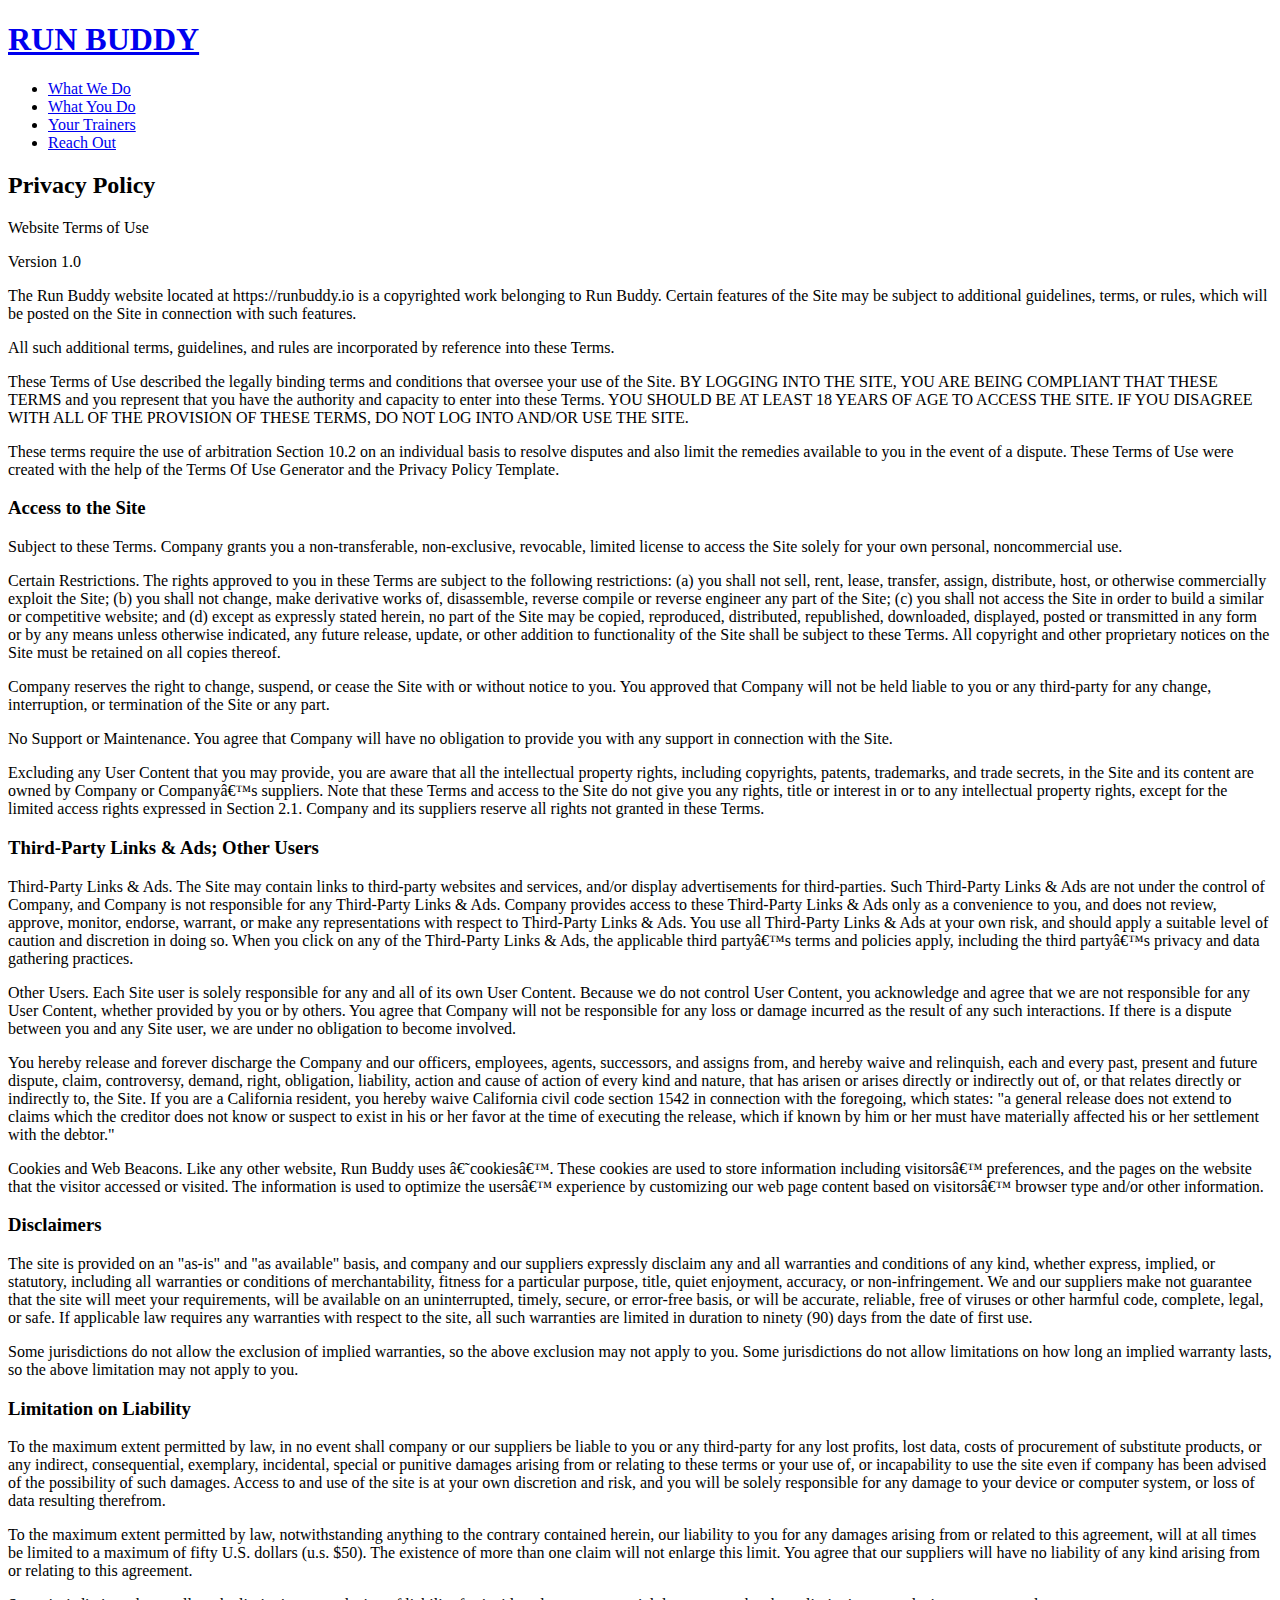
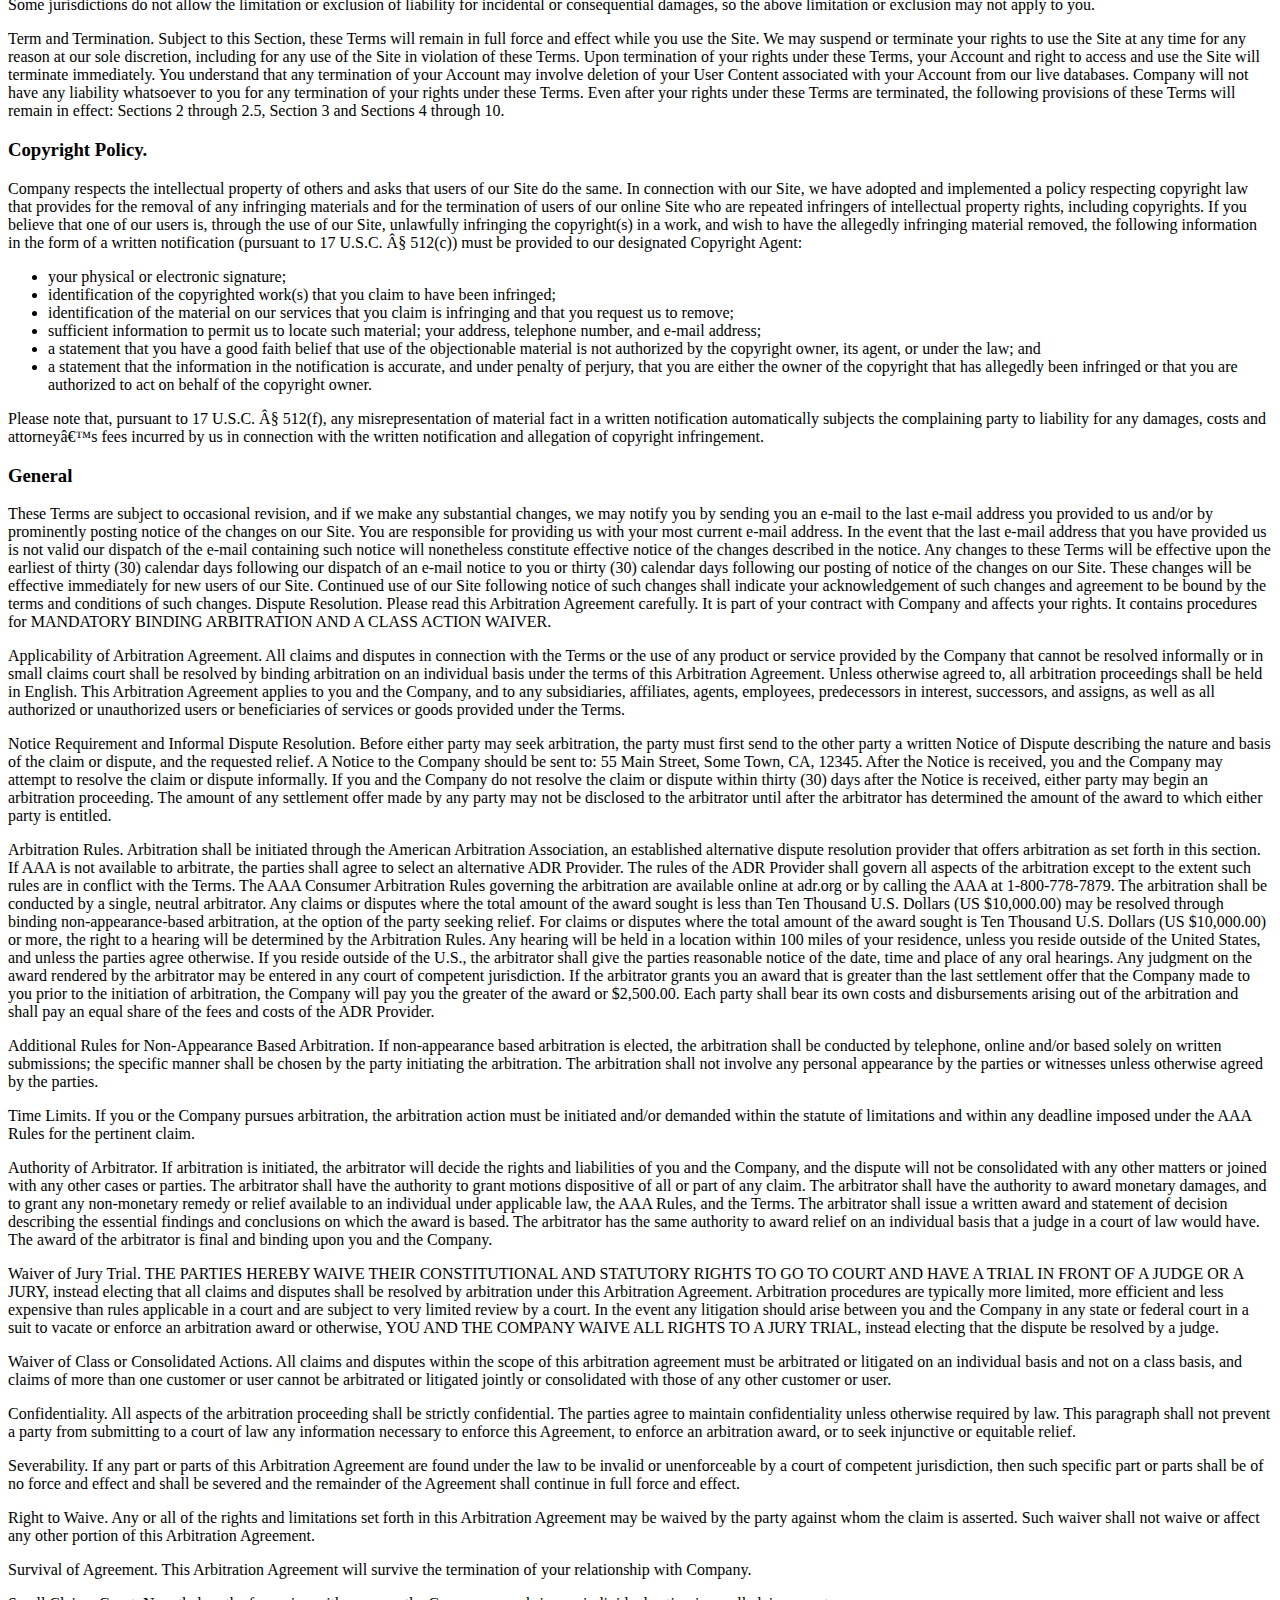
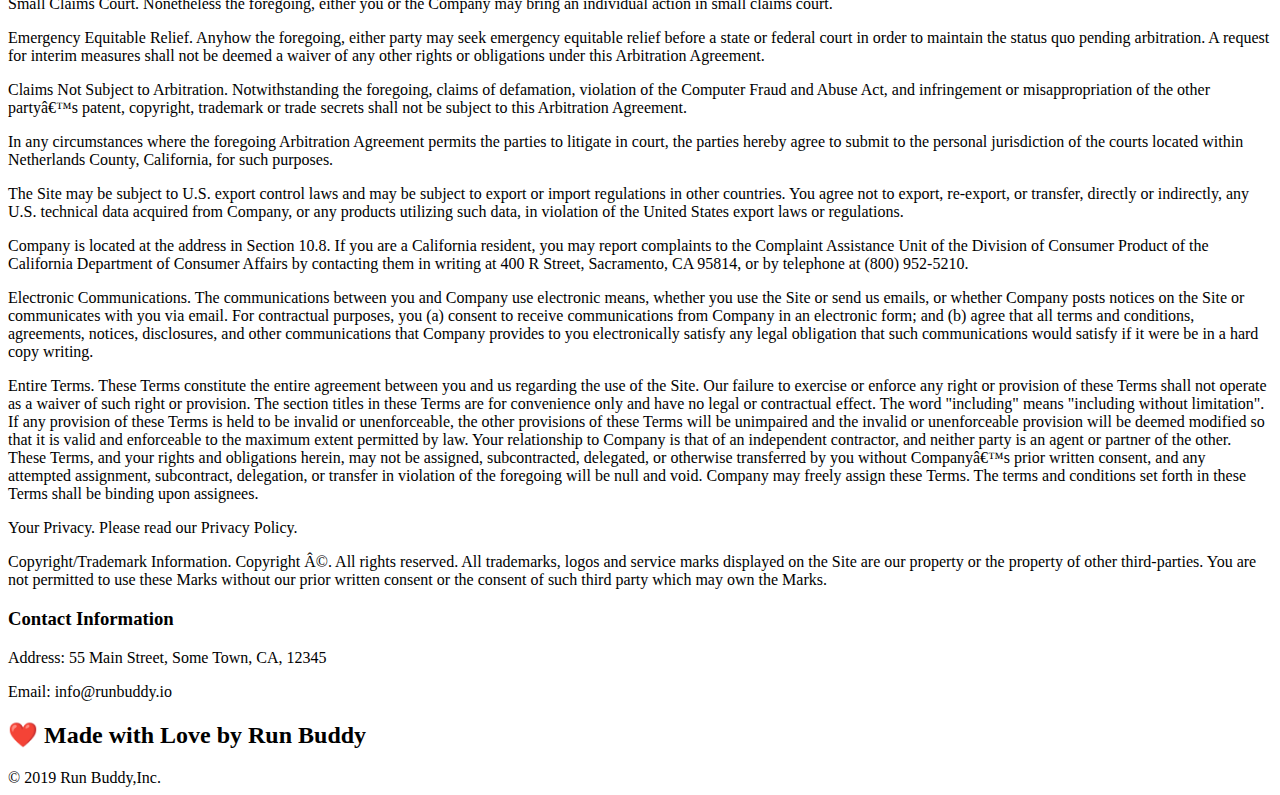
==== privacy-policy.html @ 1233b988 "updated privacy policy" ====
<!DOCTYPE html>
<html lang="en">
    <head>
        <meta charset="UTF-8" />
        <title>Privacy Policy - Run Buddy</title>
    </head>
    <body>
        <header>
            <h1>
                <a href="/">RUN BUDDY</a>
            </h1>
            <nav>
                <!--Unordered list element-->
                <ul>
                    <!--List item element-->
                    <li>
                        <!--Anchor element-->
                        <a href="./index.html#what-we-do">What We Do</a>
                    </li>
                    <li>
                        <a href="./index.html#what-you-do">What You Do</a>
                    </li>
                    <li>
                        <a href="./index.html#your-trainers">Your Trainers</a>
                    </li>
                    <li>
                        <a href="./index.html#reach-out">Reach Out</a>
                    </li>
                </ul>
            </nav>
        </header>
        <section class="hero">
            <h2 class="page-title">
                Privacy Policy
            </h2>
        </section>

        <article class="secondary-content">

            <p>
                Website Terms of Use
              </p>
        
              <p>
                Version 1.0
              </p>
        
              <p>
                The Run Buddy website located at https://runbuddy.io is a copyrighted work belonging to Run Buddy. Certain
                features of the Site may be subject to additional guidelines, terms, or rules, which will be posted on the Site
                in connection with such features.
              </p>
        
              <p>
                All such additional terms, guidelines, and rules are incorporated by reference into these Terms.
              </p>
        
              <p>
                These Terms of Use described the legally binding terms and conditions that oversee your use of the Site. BY
                LOGGING INTO THE SITE, YOU ARE BEING COMPLIANT THAT THESE TERMS and you represent that you have the authority
                and capacity to enter into these Terms. YOU SHOULD BE AT LEAST 18 YEARS OF AGE TO ACCESS THE SITE. IF YOU
                DISAGREE WITH ALL OF THE PROVISION OF THESE TERMS, DO NOT LOG INTO AND/OR USE THE SITE.
              </p>
        
              <p>
                These terms require the use of arbitration Section 10.2 on an individual basis to resolve disputes and also
                limit the remedies available to you in the event of a dispute. These Terms of Use were created with the help of
                the Terms Of Use Generator and the Privacy Policy Template.
              </p>
        
              <h3>
                Access to the Site
              </h3>
        
              <p>
                Subject to these Terms. Company grants you a non-transferable, non-exclusive, revocable, limited license to
                access the Site solely for your own personal, noncommercial use.
              </p>
        
              <p>
                Certain Restrictions. The rights approved to you in these Terms are subject to the following restrictions: (a)
                you shall not sell, rent, lease, transfer, assign, distribute, host, or otherwise commercially exploit the Site;
                (b) you shall not change, make derivative works of, disassemble, reverse compile or reverse engineer any part of
                the Site; (c) you shall not access the Site in order to build a similar or competitive website; and (d) except
                as expressly stated herein, no part of the Site may be copied, reproduced, distributed, republished, downloaded,
                displayed, posted or transmitted in any form or by any means unless otherwise indicated, any future release,
                update, or other addition to functionality of the Site shall be subject to these Terms. All copyright and other
                proprietary notices on the Site must be retained on all copies thereof.
              </p>
        
              <p>
                Company reserves the right to change, suspend, or cease the Site with or without notice to you. You approved
                that Company will not be held liable to you or any third-party for any change, interruption, or termination of
                the Site or any part.
              </p>
        
              <p>
                No Support or Maintenance. You agree that Company will have no obligation to provide you with any support in
                connection with the Site.
              </p>
        
              <p>
                Excluding any User Content that you may provide, you are aware that all the intellectual property rights,
                including copyrights, patents, trademarks, and trade secrets, in the Site and its content are owned by Company
                or Companyâ€™s suppliers. Note that these Terms and access to the Site do not give you any rights, title or
                interest in or to any intellectual property rights, except for the limited access rights expressed in Section
                2.1. Company and its suppliers reserve all rights not granted in these Terms.
              </p>
        
              <h3>
                Third-Party Links & Ads; Other Users
              </h3>
        
              <p>
                Third-Party Links & Ads. The Site may contain links to third-party websites and services, and/or display
                advertisements for third-parties. Such Third-Party Links & Ads are not under the control of Company, and Company
                is not responsible for any Third-Party Links & Ads. Company provides access to these Third-Party Links & Ads
                only as a convenience to you, and does not review, approve, monitor, endorse, warrant, or make any
                representations with respect to Third-Party Links & Ads. You use all Third-Party Links & Ads at your own risk,
                and should apply a suitable level of caution and discretion in doing so. When you click on any of the
                Third-Party Links & Ads, the applicable third partyâ€™s terms and policies apply, including the third partyâ€™s
                privacy and data gathering practices.
              </p>
        
              <p>
                Other Users. Each Site user is solely responsible for any and all of its own User Content. Because we do not
                control User Content, you acknowledge and agree that we are not responsible for any User Content, whether
                provided by you or by others. You agree that Company will not be responsible for any loss or damage incurred as
                the result of any such interactions. If there is a dispute between you and any Site user, we are under no
                obligation to become involved.
              </p>
        
              <p>
                You hereby release and forever discharge the Company and our officers, employees, agents, successors, and
                assigns from, and hereby waive and relinquish, each and every past, present and future dispute, claim,
                controversy, demand, right, obligation, liability, action and cause of action of every kind and nature, that has
                arisen or arises directly or indirectly out of, or that relates directly or indirectly to, the Site. If you are
                a California resident, you hereby waive California civil code section 1542 in connection with the foregoing,
                which states: "a general release does not extend to claims which the creditor does not know or suspect to exist
                in his or her favor at the time of executing the release, which if known by him or her must have materially
                affected his or her settlement with the debtor."
              </p>
        
              <p>
                Cookies and Web Beacons. Like any other website, Run Buddy uses â€˜cookiesâ€™. These cookies are used to store
                information including visitorsâ€™ preferences, and the pages on the website that the visitor accessed or visited.
                The information is used to optimize the usersâ€™ experience by customizing our web page content based on visitorsâ€™
                browser type and/or other information.
              </p>
        
              <h3>
                Disclaimers
              </h3>
        
              <p>
                The site is provided on an "as-is" and "as available" basis, and company and our suppliers expressly disclaim
                any and all warranties and conditions of any kind, whether express, implied, or statutory, including all
                warranties or conditions of merchantability, fitness for a particular purpose, title, quiet enjoyment, accuracy,
                or non-infringement. We and our suppliers make not guarantee that the site will meet your requirements, will be
                available on an uninterrupted, timely, secure, or error-free basis, or will be accurate, reliable, free of
                viruses or other harmful code, complete, legal, or safe. If applicable law requires any warranties with respect
                to the site, all such warranties are limited in duration to ninety (90) days from the date of first use.
              </p>
        
              <p>
                Some jurisdictions do not allow the exclusion of implied warranties, so the above exclusion may not apply to
                you. Some jurisdictions do not allow limitations on how long an implied warranty lasts, so the above limitation
                may not apply to you.
              </p>
        
              <h3>
                Limitation on Liability
              </h3>
        
              <p>
                To the maximum extent permitted by law, in no event shall company or our suppliers be liable to you or any
                third-party for any lost profits, lost data, costs of procurement of substitute products, or any indirect,
                consequential, exemplary, incidental, special or punitive damages arising from or relating to these terms or
                your use of, or incapability to use the site even if company has been advised of the possibility of such
                damages. Access to and use of the site is at your own discretion and risk, and you will be solely responsible
                for any damage to your device or computer system, or loss of data resulting therefrom.
              </p>
        
              <p>
                To the maximum extent permitted by law, notwithstanding anything to the contrary contained herein, our liability
                to you for any damages arising from or related to this agreement, will at all times be limited to a maximum of
                fifty U.S. dollars (u.s. $50). The existence of more than one claim will not enlarge this limit. You agree that
                our suppliers will have no liability of any kind arising from or relating to this agreement.
              </p>
        
              <p>
                Some jurisdictions do not allow the limitation or exclusion of liability for incidental or consequential
                damages, so the above limitation or exclusion may not apply to you.
              </p>
        
              <p>
                Term and Termination. Subject to this Section, these Terms will remain in full force and effect while you use
                the Site. We may suspend or terminate your rights to use the Site at any time for any reason at our sole
                discretion, including for any use of the Site in violation of these Terms. Upon termination of your rights under
                these Terms, your Account and right to access and use the Site will terminate immediately. You understand that
                any termination of your Account may involve deletion of your User Content associated with your Account from our
                live databases. Company will not have any liability whatsoever to you for any termination of your rights under
                these Terms. Even after your rights under these Terms are terminated, the following provisions of these Terms
                will remain in effect: Sections 2 through 2.5, Section 3 and Sections 4 through 10.
              </p>
        
              <h3>
                Copyright Policy.
              </h3>
        
              <p>
                Company respects the intellectual property of others and asks that users of our Site do the same. In connection
                with our Site, we have adopted and implemented a policy respecting copyright law that provides for the removal
                of any infringing materials and for the termination of users of our online Site who are repeated infringers of
                intellectual property rights, including copyrights. If you believe that one of our users is, through the use of
                our Site, unlawfully infringing the copyright(s) in a work, and wish to have the allegedly infringing material
                removed, the following information in the form of a written notification (pursuant to 17 U.S.C. Â§ 512(c)) must
                be provided to our designated Copyright Agent:
              </p>
        
              <ul>
                <li>
                  your physical or electronic signature;
                </li>
                <li>
                  identification of the copyrighted work(s) that you claim to have been infringed;
                </li>
                <li>
                  identification of the material on our services that you claim is infringing and that you request us to remove;
                </li>
                <li>
                  sufficient information to permit us to locate such material; your address, telephone number, and e-mail
                  address;
                </li>
                <li>
                  a statement that you have a good faith belief that use of the objectionable material is not authorized by the
                  copyright owner, its agent, or under the law; and
                </li>
                <li>
                  a statement that the information in the notification is accurate, and under penalty of perjury, that you are
                  either the owner of the copyright that has allegedly been infringed or that you are authorized to act on
                  behalf of the copyright owner.
                </li>
              </ul>
        
              <p>
                Please note that, pursuant to 17 U.S.C. Â§ 512(f), any misrepresentation of material fact in a written
                notification automatically subjects the complaining party to liability for any damages, costs and attorneyâ€™s
                fees incurred by us in connection with the written notification and allegation of copyright infringement.
              </p>
        
              <h3>
                General
              </h3>
        
              <p>
                These Terms are subject to occasional revision, and if we make any substantial changes, we may notify you by
                sending you an e-mail to the last e-mail address you provided to us and/or by prominently posting notice of the
                changes on our Site. You are responsible for providing us with your most current e-mail address. In the event
                that the last e-mail address that you have provided us is not valid our dispatch of the e-mail containing such
                notice will nonetheless constitute effective notice of the changes described in the notice. Any changes to these
                Terms will be effective upon the earliest of thirty (30) calendar days following our dispatch of an e-mail
                notice to you or thirty (30) calendar days following our posting of notice of the changes on our Site. These
                changes will be effective immediately for new users of our Site. Continued use of our Site following notice of
                such changes shall indicate your acknowledgement of such changes and agreement to be bound by the terms and
                conditions of such changes. Dispute Resolution. Please read this Arbitration Agreement carefully. It is part of
                your contract with Company and affects your rights. It contains procedures for MANDATORY BINDING ARBITRATION AND
                A CLASS ACTION WAIVER.
              </p>
        
              <p>
                Applicability of Arbitration Agreement. All claims and disputes in connection with the Terms or the use of any
                product or service provided by the Company that cannot be resolved informally or in small claims court shall be
                resolved by binding arbitration on an individual basis under the terms of this Arbitration Agreement. Unless
                otherwise agreed to, all arbitration proceedings shall be held in English. This Arbitration Agreement applies to
                you and the Company, and to any subsidiaries, affiliates, agents, employees, predecessors in interest,
                successors, and assigns, as well as all authorized or unauthorized users or beneficiaries of services or goods
                provided under the Terms.
              </p>
        
              <p>
                Notice Requirement and Informal Dispute Resolution. Before either party may seek arbitration, the party must
                first send to the other party a written Notice of Dispute describing the nature and basis of the claim or
                dispute, and the requested relief. A Notice to the Company should be sent to: 55 Main Street, Some Town, CA,
                12345. After the Notice is received, you and the Company may attempt to resolve the claim or dispute informally.
                If you and the Company do not resolve the claim or dispute within thirty (30) days after the Notice is received,
                either party may begin an arbitration proceeding. The amount of any settlement offer made by any party may not
                be disclosed to the arbitrator until after the arbitrator has determined the amount of the award to which either
                party is entitled.
              </p>
        
              <p>
                Arbitration Rules. Arbitration shall be initiated through the American Arbitration Association, an established
                alternative dispute resolution provider that offers arbitration as set forth in this section. If AAA is not
                available to arbitrate, the parties shall agree to select an alternative ADR Provider. The rules of the ADR
                Provider shall govern all aspects of the arbitration except to the extent such rules are in conflict with the
                Terms. The AAA Consumer Arbitration Rules governing the arbitration are available online at adr.org or by
                calling the AAA at 1-800-778-7879. The arbitration shall be conducted by a single, neutral arbitrator. Any
                claims or disputes where the total amount of the award sought is less than Ten Thousand U.S. Dollars (US
                $10,000.00) may be resolved through binding non-appearance-based arbitration, at the option of the party seeking
                relief. For claims or disputes where the total amount of the award sought is Ten Thousand U.S. Dollars (US
                $10,000.00) or more, the right to a hearing will be determined by the Arbitration Rules. Any hearing will be
                held in a location within 100 miles of your residence, unless you reside outside of the United States, and
                unless the parties agree otherwise. If you reside outside of the U.S., the arbitrator shall give the parties
                reasonable notice of the date, time and place of any oral hearings. Any judgment on the award rendered by the
                arbitrator may be entered in any court of competent jurisdiction. If the arbitrator grants you an award that is
                greater than the last settlement offer that the Company made to you prior to the initiation of arbitration, the
                Company will pay you the greater of the award or $2,500.00. Each party shall bear its own costs and
                disbursements arising out of the arbitration and shall pay an equal share of the fees and costs of the ADR
                Provider.
              </p>
        
              <p>
                Additional Rules for Non-Appearance Based Arbitration. If non-appearance based arbitration is elected, the
                arbitration shall be conducted by telephone, online and/or based solely on written submissions; the specific
                manner shall be chosen by the party initiating the arbitration. The arbitration shall not involve any personal
                appearance by the parties or witnesses unless otherwise agreed by the parties.
              </p>
        
              <p>
                Time Limits. If you or the Company pursues arbitration, the arbitration action must be initiated and/or demanded
                within the statute of limitations and within any deadline imposed under the AAA Rules for the pertinent claim.
              </p>
        
              <p>
                Authority of Arbitrator. If arbitration is initiated, the arbitrator will decide the rights and liabilities of
                you and the Company, and the dispute will not be consolidated with any other matters or joined with any other
                cases or parties. The arbitrator shall have the authority to grant motions dispositive of all or part of any
                claim. The arbitrator shall have the authority to award monetary damages, and to grant any non-monetary remedy
                or relief available to an individual under applicable law, the AAA Rules, and the Terms. The arbitrator shall
                issue a written award and statement of decision describing the essential findings and conclusions on which the
                award is based. The arbitrator has the same authority to award relief on an individual basis that a judge in a
                court of law would have. The award of the arbitrator is final and binding upon you and the Company.
              </p>
        
              <p>
                Waiver of Jury Trial. THE PARTIES HEREBY WAIVE THEIR CONSTITUTIONAL AND STATUTORY RIGHTS TO GO TO COURT AND HAVE
                A TRIAL IN FRONT OF A JUDGE OR A JURY, instead electing that all claims and disputes shall be resolved by
                arbitration under this Arbitration Agreement. Arbitration procedures are typically more limited, more efficient
                and less expensive than rules applicable in a court and are subject to very limited review by a court. In the
                event any litigation should arise between you and the Company in any state or federal court in a suit to vacate
                or enforce an arbitration award or otherwise, YOU AND THE COMPANY WAIVE ALL RIGHTS TO A JURY TRIAL, instead
                electing that the dispute be resolved by a judge.
              </p>
        
              <p>
                Waiver of Class or Consolidated Actions. All claims and disputes within the scope of this arbitration agreement
                must be arbitrated or litigated on an individual basis and not on a class basis, and claims of more than one
                customer or user cannot be arbitrated or litigated jointly or consolidated with those of any other customer or
                user.
              </p>
        
              <p>
                Confidentiality. All aspects of the arbitration proceeding shall be strictly confidential. The parties agree to
                maintain confidentiality unless otherwise required by law. This paragraph shall not prevent a party from
                submitting to a court of law any information necessary to enforce this Agreement, to enforce an arbitration
                award, or to seek injunctive or equitable relief.
              </p>
        
              <p>
                Severability. If any part or parts of this Arbitration Agreement are found under the law to be invalid or
                unenforceable by a court of competent jurisdiction, then such specific part or parts shall be of no force and
                effect and shall be severed and the remainder of the Agreement shall continue in full force and effect.
              </p>
        
              <p>
                Right to Waive. Any or all of the rights and limitations set forth in this Arbitration Agreement may be waived
                by the party against whom the claim is asserted. Such waiver shall not waive or affect any other portion of this
                Arbitration Agreement.
              </p>
        
              <p>
                Survival of Agreement. This Arbitration Agreement will survive the termination of your relationship with
                Company.
              </p>
        
              <p>
                Small Claims Court. Nonetheless the foregoing, either you or the Company may bring an individual action in small
                claims court.
              </p>
        
              <p>
                Emergency Equitable Relief. Anyhow the foregoing, either party may seek emergency equitable relief before a
                state or federal court in order to maintain the status quo pending arbitration. A request for interim measures
                shall not be deemed a waiver of any other rights or obligations under this Arbitration Agreement.
              </p>
        
              <p>
                Claims Not Subject to Arbitration. Notwithstanding the foregoing, claims of defamation, violation of the
                Computer Fraud and Abuse Act, and infringement or misappropriation of the other partyâ€™s patent, copyright,
                trademark or trade secrets shall not be subject to this Arbitration Agreement.
              </p>
        
              <p>
                In any circumstances where the foregoing Arbitration Agreement permits the parties to litigate in court, the
                parties hereby agree to submit to the personal jurisdiction of the courts located within Netherlands County,
                California, for such purposes.
              </p>
        
              <p>
                The Site may be subject to U.S. export control laws and may be subject to export or import regulations in other
                countries. You agree not to export, re-export, or transfer, directly or indirectly, any U.S. technical data
                acquired from Company, or any products utilizing such data, in violation of the United States export laws or
                regulations.
              </p>
        
              <p>
                Company is located at the address in Section 10.8. If you are a California resident, you may report complaints
                to the Complaint Assistance Unit of the Division of Consumer Product of the California Department of Consumer
                Affairs by contacting them in writing at 400 R Street, Sacramento, CA 95814, or by telephone at (800) 952-5210.
              </p>
        
              <p>
                Electronic Communications. The communications between you and Company use electronic means, whether you use the
                Site or send us emails, or whether Company posts notices on the Site or communicates with you via email. For
                contractual purposes, you (a) consent to receive communications from Company in an electronic form; and (b)
                agree that all terms and conditions, agreements, notices, disclosures, and other communications that Company
                provides to you electronically satisfy any legal obligation that such communications would satisfy if it were be
                in a hard copy writing.
              </p>
        
              <p>
                Entire Terms. These Terms constitute the entire agreement between you and us regarding the use of the Site. Our
                failure to exercise or enforce any right or provision of these Terms shall not operate as a waiver of such right
                or provision. The section titles in these Terms are for convenience only and have no legal or contractual
                effect. The word "including" means "including without limitation". If any provision of these Terms is held to be
                invalid or unenforceable, the other provisions of these Terms will be unimpaired and the invalid or
                unenforceable provision will be deemed modified so that it is valid and enforceable to the maximum extent
                permitted by law. Your relationship to Company is that of an independent contractor, and neither party is an
                agent or partner of the other. These Terms, and your rights and obligations herein, may not be assigned,
                subcontracted, delegated, or otherwise transferred by you without Companyâ€™s prior written consent, and any
                attempted assignment, subcontract, delegation, or transfer in violation of the foregoing will be null and void.
                Company may freely assign these Terms. The terms and conditions set forth in these Terms shall be binding upon
                assignees.
              </p>
        
              <p>
                Your Privacy. Please read our Privacy Policy.
              </p>
        
              <p>
                Copyright/Trademark Information. Copyright Â©. All rights reserved. All trademarks, logos and service marks
                displayed on the Site are our property or the property of other third-parties. You are not permitted to use
                these Marks without our prior written consent or the consent of such third party which may own the Marks.
              </p>
        
              <h3>
                Contact Information
              </h3>
        
              <p>
                Address: 55 Main Street, Some Town, CA, 12345
              </p>
        
              <p>
                Email: info@runbuddy.io
              </p>
        
        </article>
        
    </body>

       <!--footer-->
       <footer>
        <h2>❤️ Made with Love by Run Buddy</h2>
        <div> 
            &copy; 2019 Run Buddy,Inc.
        </div>
    </footer>
</body>
</html>
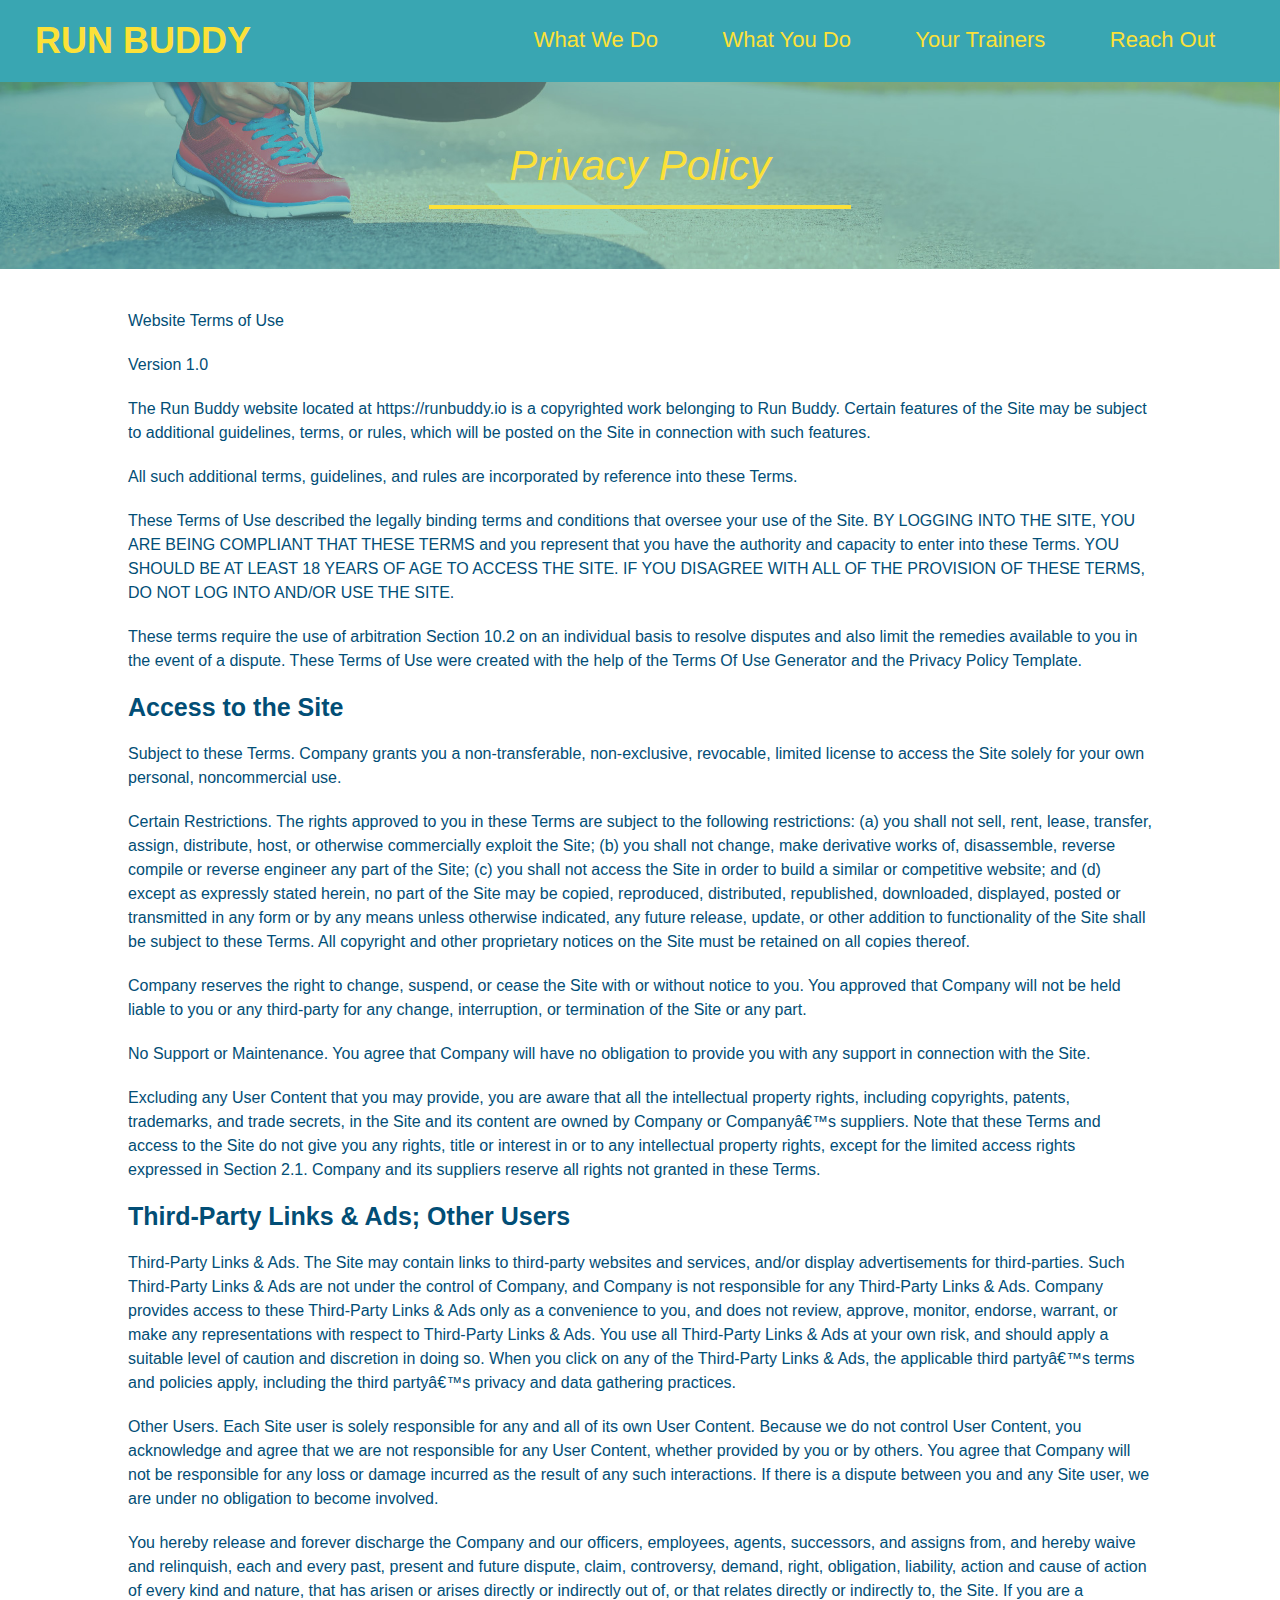
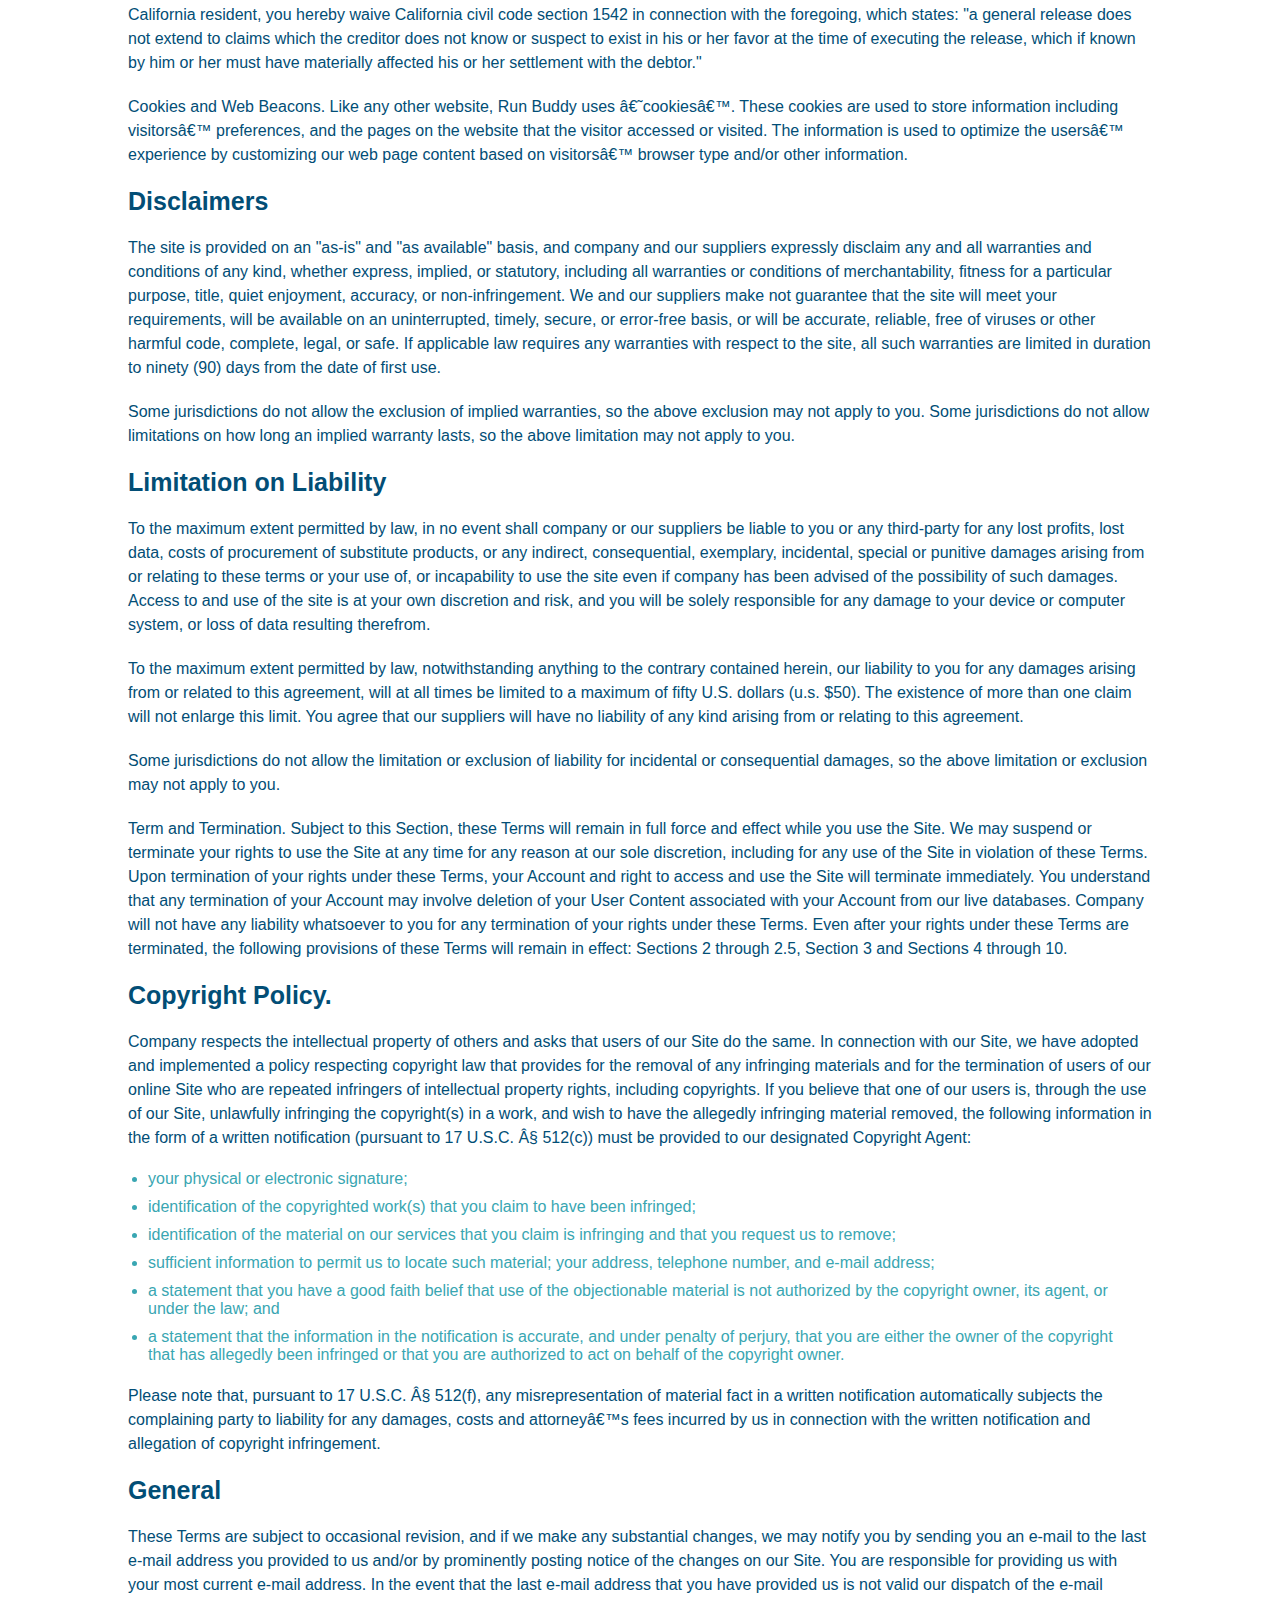
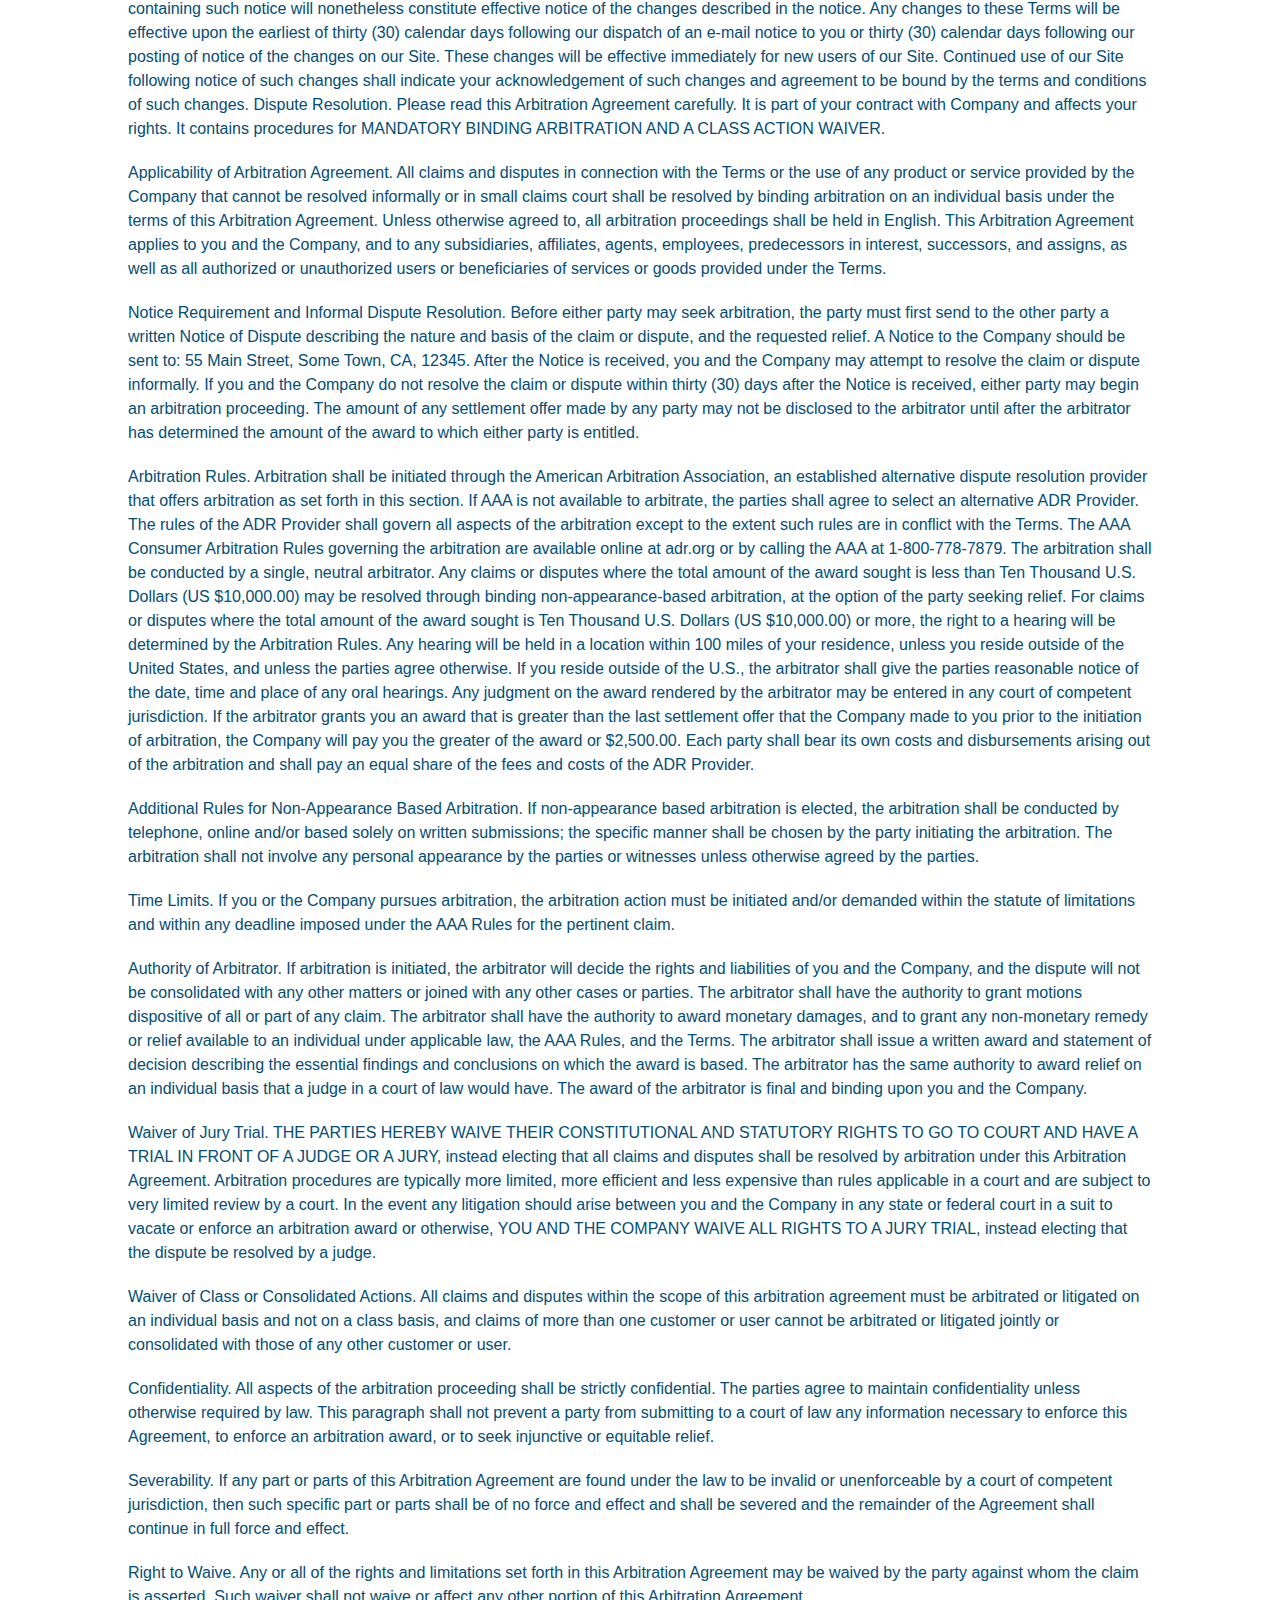
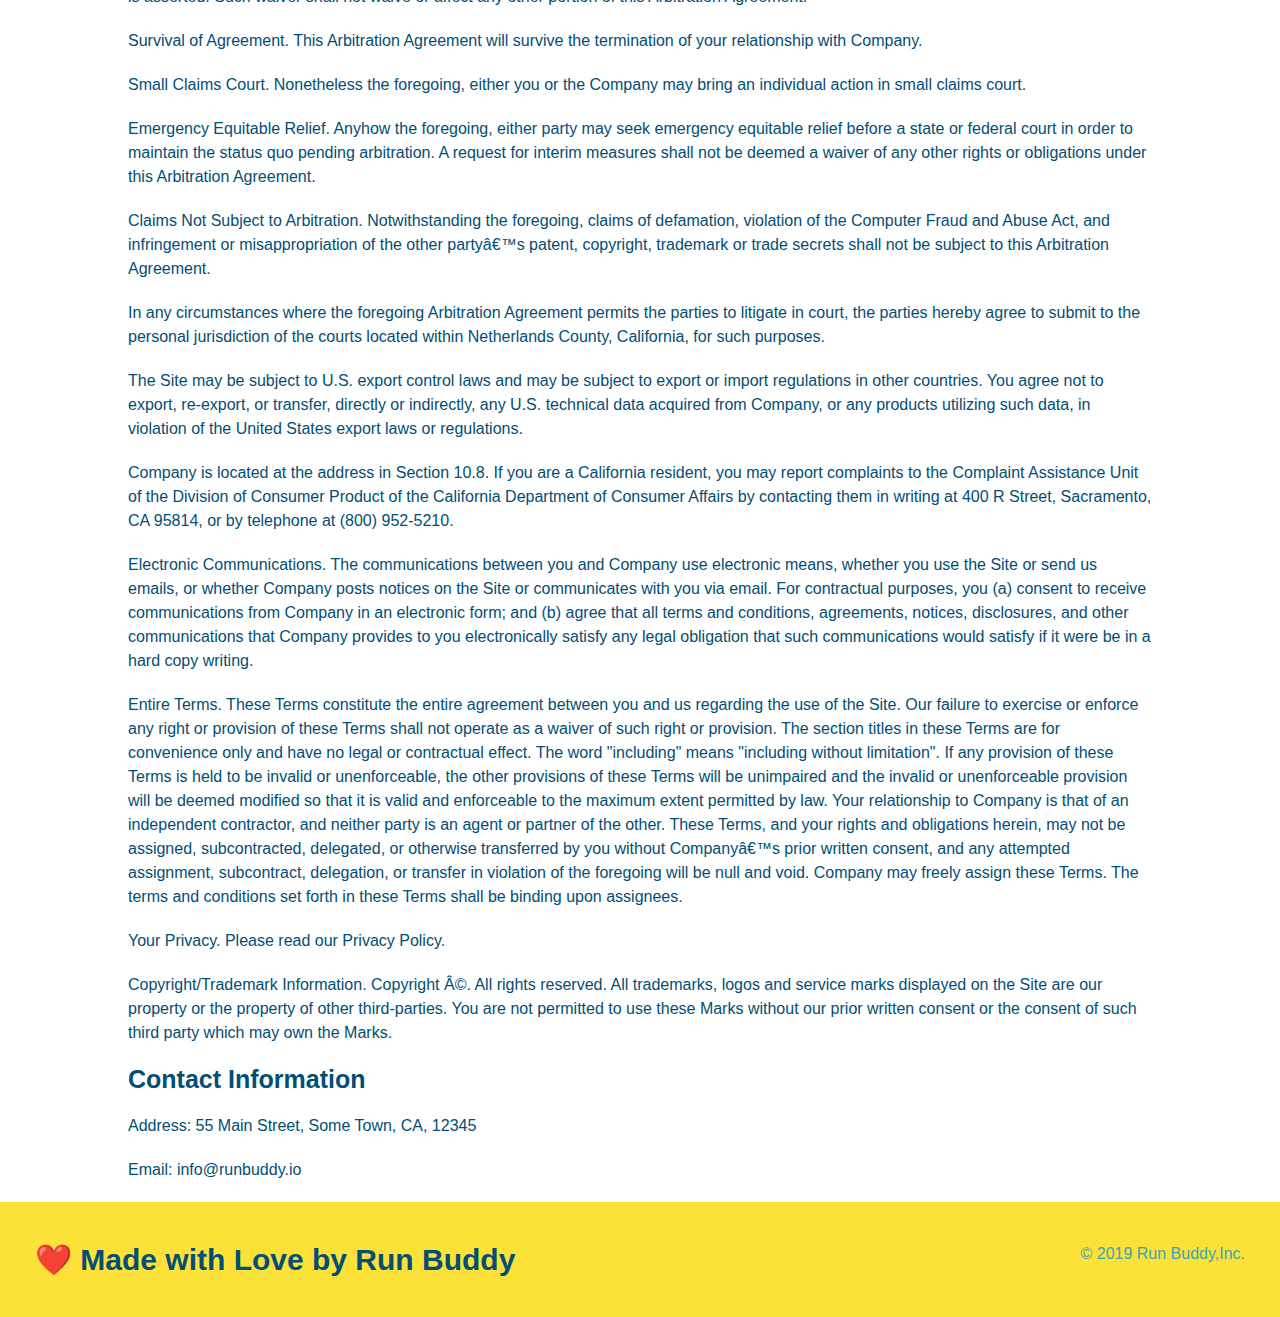
==== commit bd1ca9dd: "completed privacy policy style" ====
--- a/privacy-policy.html
+++ b/privacy-policy.html
@@ -3,6 +3,10 @@
     <head>
         <meta charset="UTF-8" />
         <title>Privacy Policy - Run Buddy</title>
+
+        <link rel="stylesheet" href="./assets/css/style.css" />
+
+        <link rel="stylesheet" href="./assets/css/secondary-style.css" />
     </head>
     <body>
         <header>
--- a/assets/css/style.css
+++ b/assets/css/style.css
@@ -0,0 +1,276 @@
+* {
+    margin: 0;
+    padding: 0;
+    box-sizing: border-box;
+}
+
+body {
+   /*more on this crazy alphanumerical value in a minute! */
+   color: #39a6b2;
+   font-family: helvetica, Arial, sans-serif;
+}
+
+/* apply styles to <header> */
+header { 
+    padding: 20px 35px;
+    background-color: #39a6b2
+}
+
+header h1 {
+    font-weight: bold;
+    font-size: 36px;
+    color: #fce138;
+    margin: 0;
+    display: inline;
+}
+
+header a {
+    text-decoration: none;
+    color: #fce138;    
+}
+
+header nav {
+    float: right;
+    margin: 7px 0;
+}
+header nav ul li {
+    display: inline;
+}
+
+header nav ul li a {
+    margin: 0 30px;
+    font-weight: lighter;
+    font-size: 22px;
+}
+
+footer {
+    background: #fce138;
+    width: 100%;
+    padding: 40px 35px;
+}
+
+footer h2 {
+    display: inline;
+    color: #024e76;
+    font-size: 30px;
+    margin: 0;
+}
+
+footer div {
+    float: right;
+    line-height: 1.5;
+    text-align: right;
+}
+
+footer a { 
+    color: #024e76;
+}
+
+section {
+    padding: 60px;
+}
+
+/* Hero Style Start */
+.hero {
+    background-image: url("../images/hero-bg.jpg");
+    height: 600px;
+    background-size: cover;
+    background-position: center;
+    position: relative;
+}
+/* Hero Style End */
+
+.hero-form {
+    border: 3px solid #024e76;
+    background-color: #fce138;
+    padding: 20px;
+    width: 500px;
+    color: #024e76;
+    position: absolute;
+    bottom: 120px;
+    right: 140px;
+}
+
+.hero-form h3 {
+    font-size: 24px;
+    margin: 0;
+}
+
+.hero-form p {
+    margin: 5px 0 15px 0;
+}
+
+.hero-form label {
+    margin: 0 5px;
+}
+
+.form-input {
+    border: 1px solid #9a9da0;
+    display: block;
+    padding: 7px 15px;
+    font-size: 16px;
+    color: #024e76;
+    width: 100%;
+    margin-bottom: 15px;
+}
+
+.hero-form button {
+    color: #fce138;
+    background-color: #024e76;
+    border: none;
+    padding: 10px 20px;
+    font-size: 16px;
+}
+
+.intro {
+    text-align: center;
+}
+
+.intro p {
+    line-height: 2.5;
+    color: #39a6b2;
+    width: 80%;
+    font-size: 20px;
+    margin: 0 auto;
+}
+
+/* what-we-do Style End */
+/* what-you-do Style Start */
+.steps {
+    text-align: center;
+    background: #fce138;
+}
+
+.steps div {
+    margin-bottom: 80px;
+}
+
+.steps img {
+    width: 15%;
+    margin: 10px 0;
+}
+
+.steps h3 {
+    color: #024e76;
+    font-size:  46px;
+    margin-top: 10px;
+}
+
+.steps p{
+    color: #39a6b2;
+    font-size: 23px;
+}
+
+.steps span {
+    font-size: 38px;
+}
+/* What you do Style End */
+
+/*Trainers Style Start*/
+.section-title {
+    font-size: 55px;
+    color: #024e76;
+    margin-bottom: 35px;
+    padding: 0 100px 20px 100px;
+    display: inline-block;
+    border-bottom: 3px solid;
+}
+
+.primary-border {
+    border-color: #fce138;
+}
+
+secondary-border {
+    border-color: #39a6b2;
+}
+
+.trainers {
+    text-align: center; 
+}
+
+.trainer {
+    width: 900px;
+    margin: 0 auto 30px auto;
+    background: #024e76;
+    color: #fce138;
+    overflow: auto;
+}
+
+.trainer img {
+    width: 35%;
+    float: left;
+}
+
+.trainer-bio { 
+    padding: 35px;
+    float: left;
+    width: 65%;
+}
+
+.trainer-bio h3 {
+    font-size: 32px;
+    margin-bottom: 8px;
+}
+
+.trainer-bio h4 { 
+    font-weight: lighter;
+    font-size: 26px;
+    margin-bottom: 25px;
+}
+
+.trainer-bio p {
+    font-size: 17px;
+    line-height: 1.3;
+}
+.text-left {
+    text-align: left;
+  }
+  
+  .text-right {
+    text-align: right;
+  }
+
+ 
+  /* REACH OUT STYLES START*/
+
+  .contact {
+    text-align: center;
+    background: #024e76;
+  }
+
+  .contact h2 {
+      color: #fce138;
+  }
+
+  .contact-info iframe {
+      width: 400px;
+      height: 400px;
+  }
+
+  .contact-info div {
+      width: 410px;
+      display: inline-block;
+      vertical-align: top;
+      text-align: left;
+      margin: 30px 0 0 60px;
+      color: white;
+  }
+
+  .contact-info h3 {
+      color: #fce138;
+      font-size: 32px;
+  }
+
+  .contact-info p,
+  .contact-info address {
+      margin: 20px 0;
+      line-height: 1.5;
+      font-size: 20px;
+      font-style: normal;
+  }
+
+  .contact-info a {
+      color: #fce138;
+  }
+
+  /* REACH OUT STYLES END */
--- a/assets/css/secondary-style.css
+++ b/assets/css/secondary-style.css
@@ -0,0 +1,41 @@
+.hero {
+    background-position: bottom;
+    height: auto;
+    text-align: center;
+    margin-bottom: 40px;
+}
+.page-title {
+    color: #fce138;
+    display: inline-block;
+    border-bottom: 4px solid #fce138;
+    padding: 0 80px 15px 80px;
+    font-weight: normal;
+    font-size: 42px;
+    font-style: italic;
+}
+.secondary-content {
+    width: 80%;
+    margin: auto;
+    color: #024e76;
+}
+ 
+.secondary-content h3 {
+    font-size: 25px;
+    margin: 20px 0;
+}
+
+.secondary-content p {
+    font-size: 16px;
+    line-height: 1.5;
+    margin: 20px 0;
+}
+
+.secondary-content ul {
+    margin: 15px 20px;
+}
+
+.secondary-content li {
+    color: #39a6b2;
+    margin: 10px 0;
+}
+
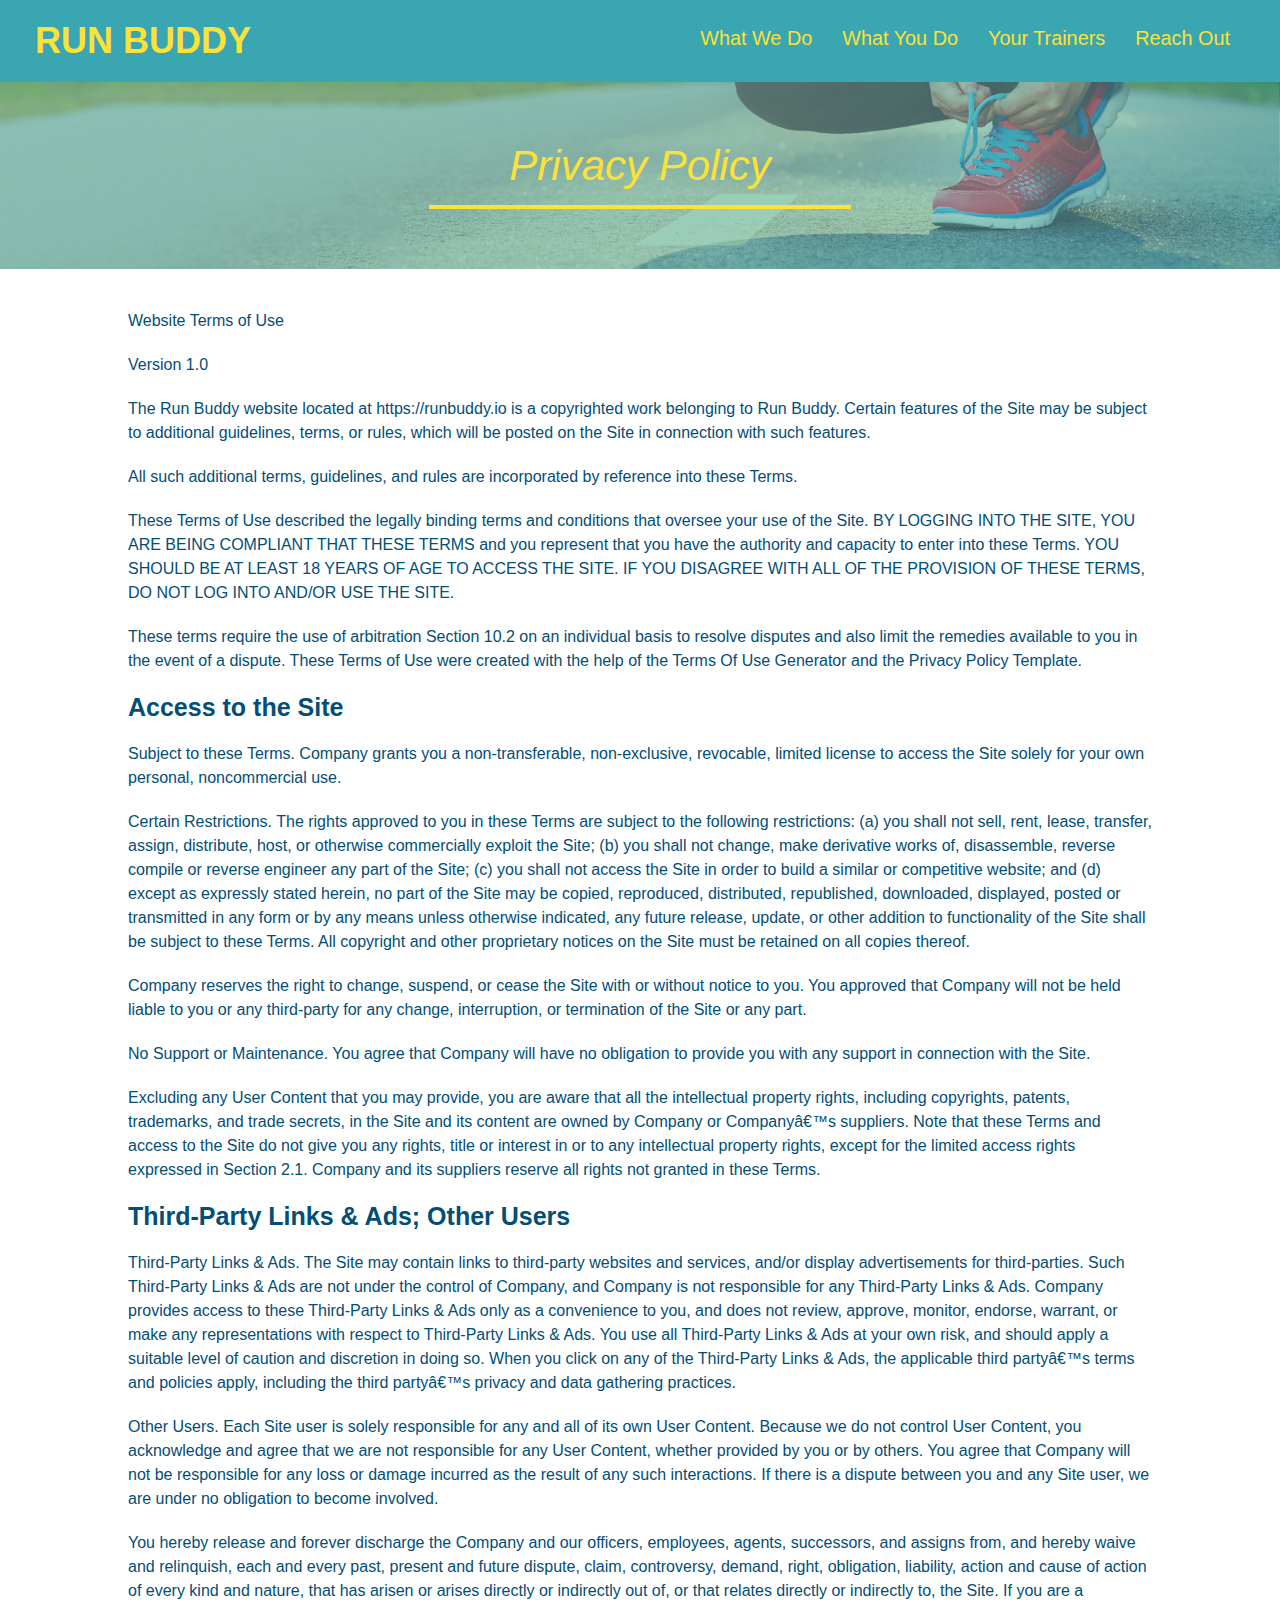
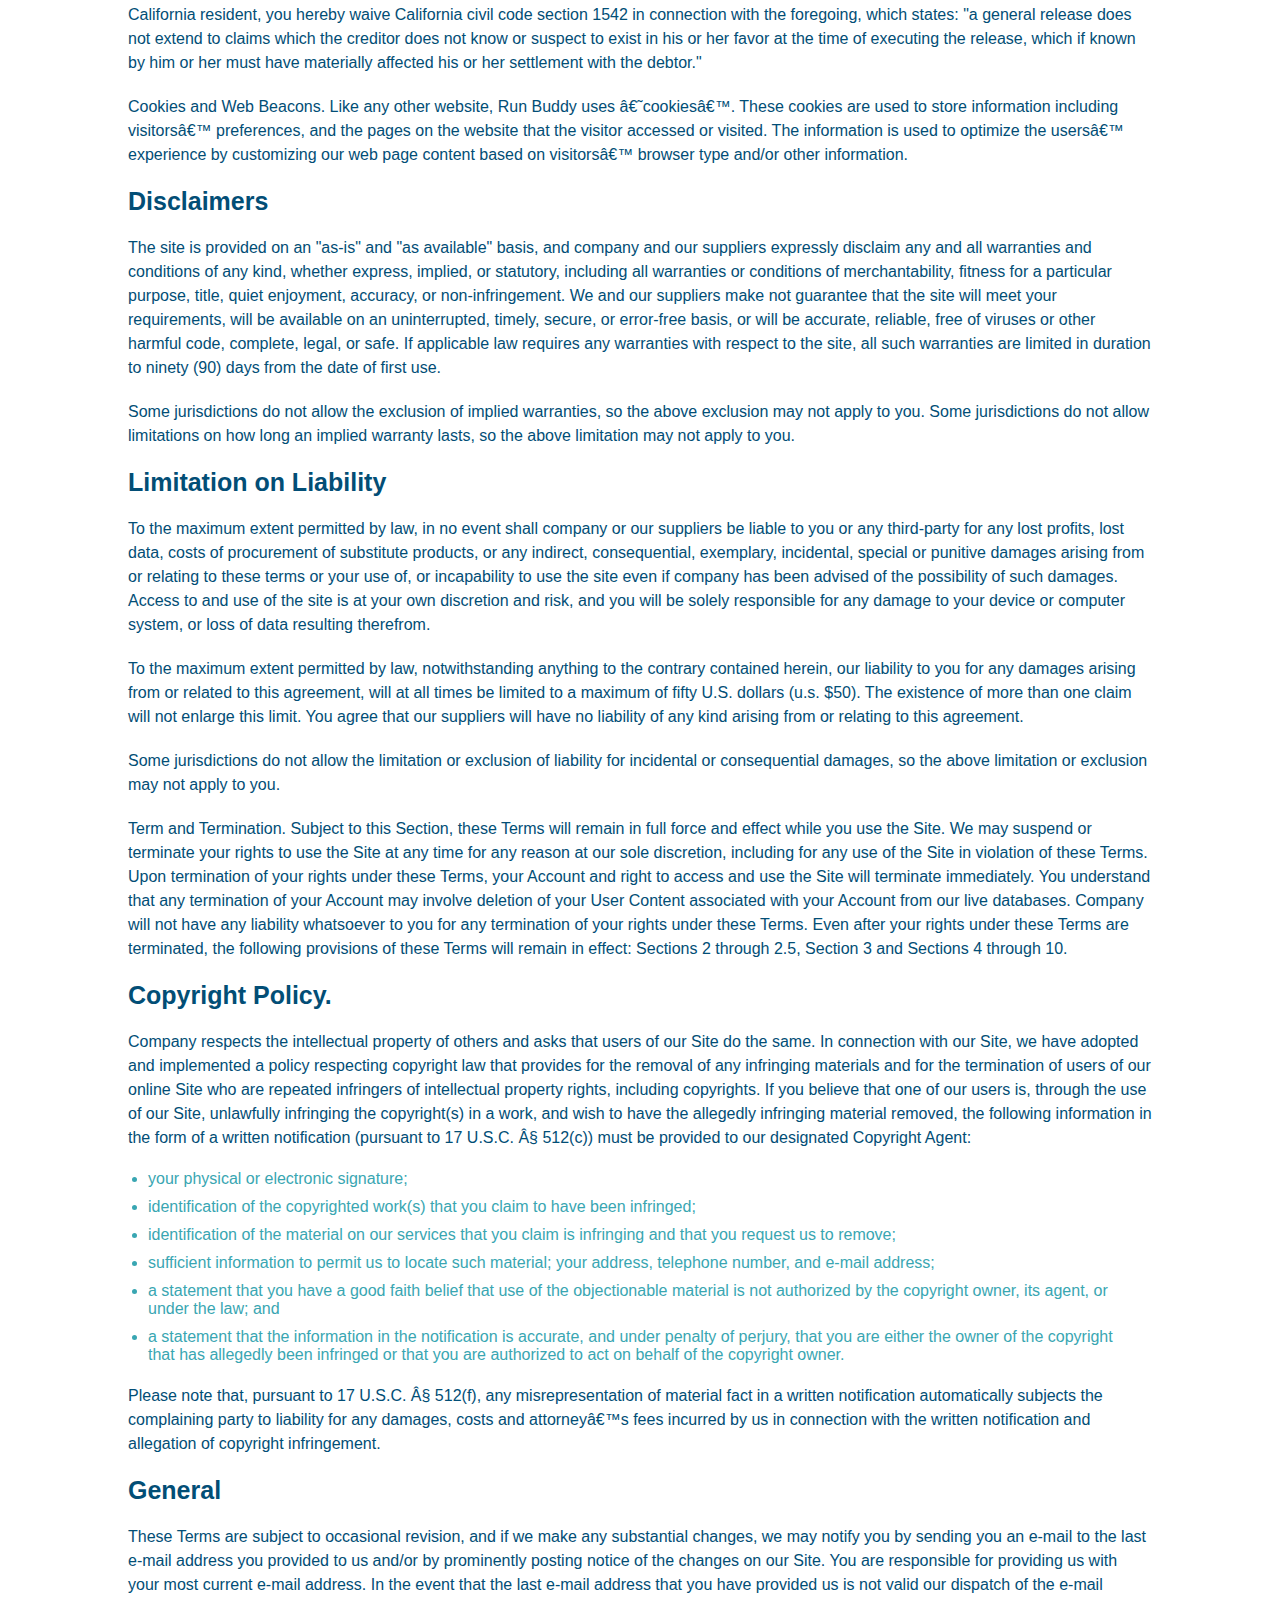
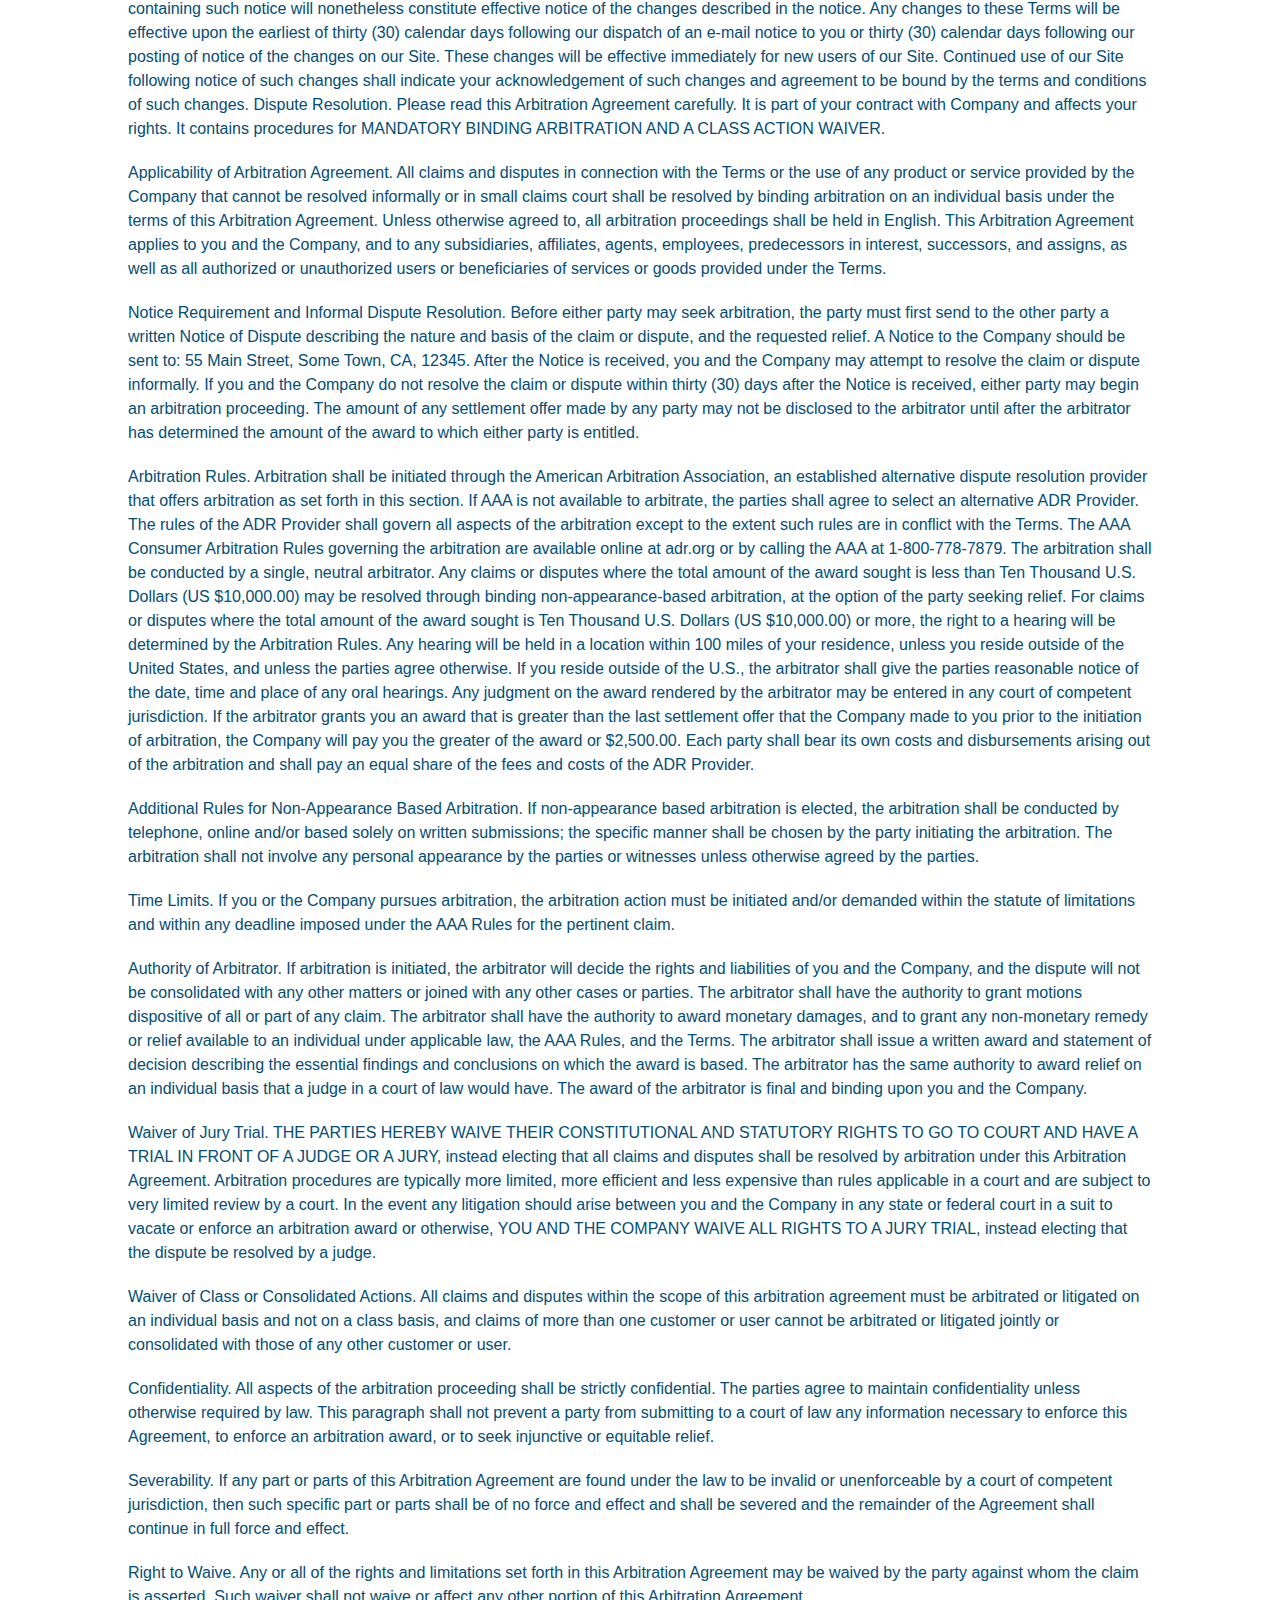
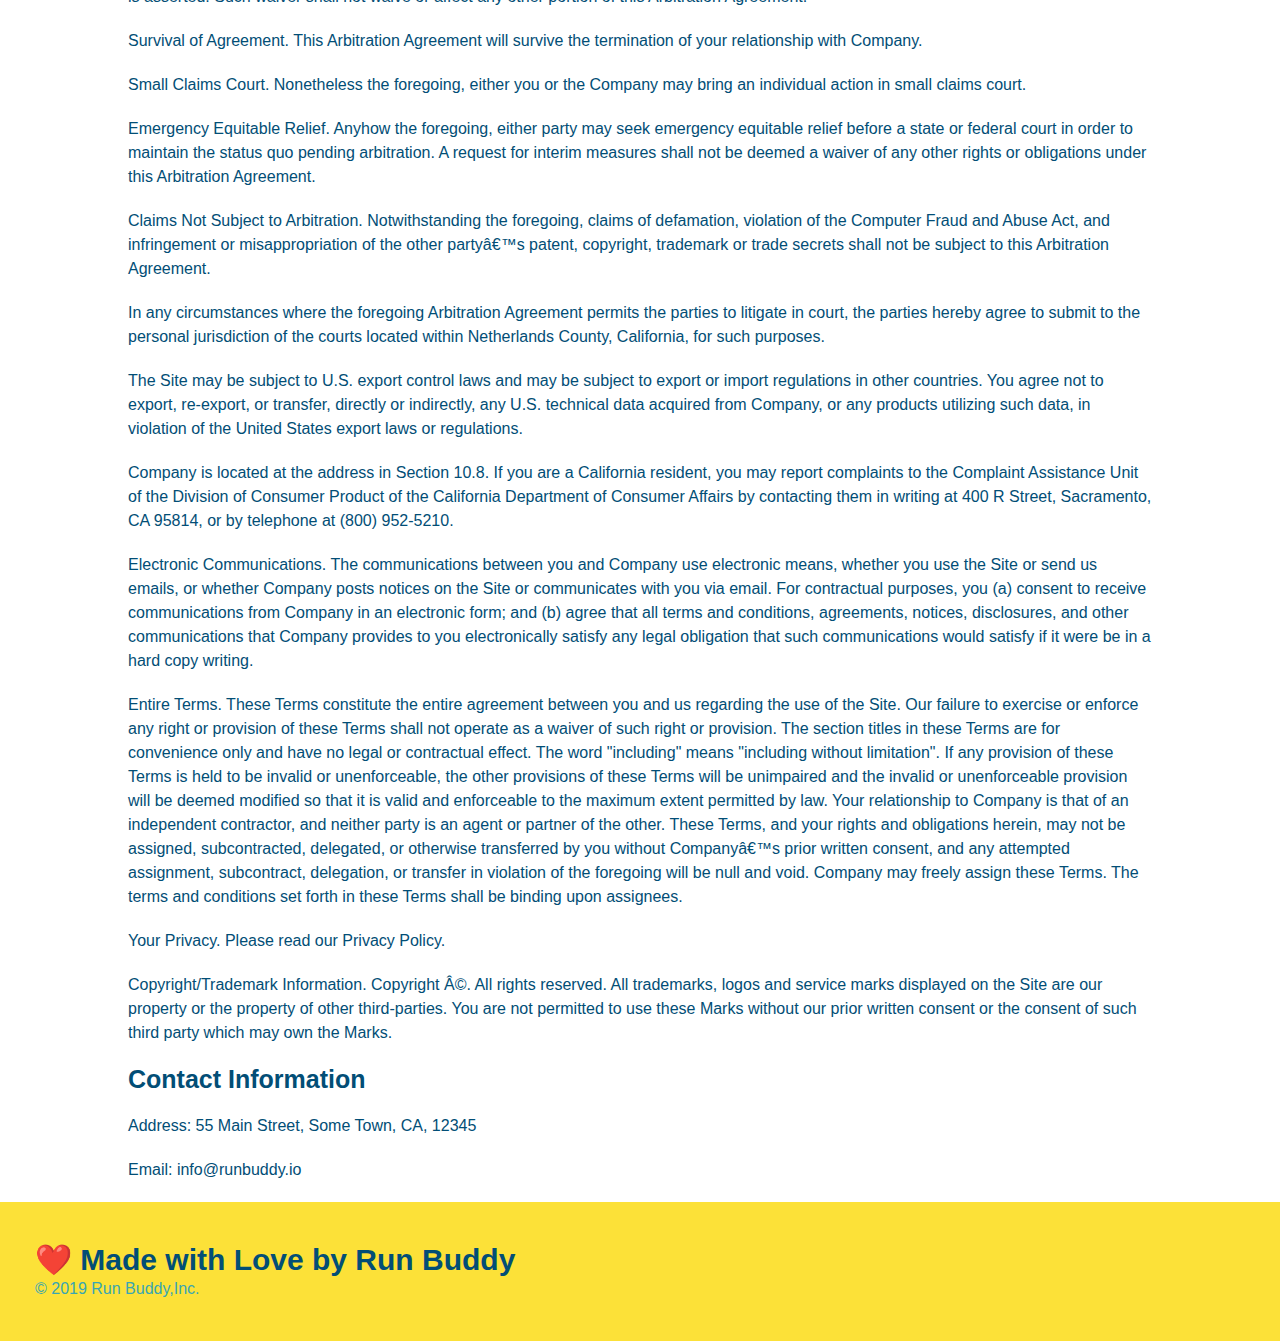
==== commit c36eb627: "added media query for 980px" ====
--- a/privacy-policy.html
+++ b/privacy-policy.html
@@ -2,6 +2,7 @@
 <html lang="en">
     <head>
         <meta charset="UTF-8" />
+        <meta name="viewport" content="width=device-width, initial-scale=1.0" />
         <title>Privacy Policy - Run Buddy</title>
 
         <link rel="stylesheet" href="./assets/css/style.css" />
--- a/assets/css/style.css
+++ b/assets/css/style.css
@@ -13,7 +13,10 @@
 /* apply styles to <header> */
 header { 
     padding: 20px 35px;
-    background-color: #39a6b2
+    background-color: #39a6b2;
+    display: flex;
+    justify-content: space-between;
+    flex-wrap: wrap;
 }
 
 header h1 {
@@ -21,7 +24,6 @@
     font-size: 36px;
     color: #fce138;
     margin: 0;
-    display: inline;
 }
 
 header a {
@@ -30,34 +32,41 @@
 }
 
 header nav {
-    float: right;
     margin: 7px 0;
 }
-header nav ul li {
-    display: inline;
+header nav ul {
+    display: flex;
+    flex-wrap: wrap;
+    justify-content: space-between;
+    align-items: center;
+    list-style: none;
 }
 
 header nav ul li a {
-    margin: 0 30px;
+    padding: 10px 15px;
     font-weight: lighter;
-    font-size: 22px;
-}
+    font-size: 1.55vw;
+}
+/*Footer Start Styles */
 
 footer {
     background: #fce138;
+    padding: 40px 35px;
+    display: flex;
+    justify-content: center;
+    flex-wrap: wrap;
     width: 100%;
-    padding: 40px 35px;
+    flex-direction: column;
+    align-items: flex-start;
 }
 
 footer h2 {
-    display: inline;
     color: #024e76;
     font-size: 30px;
     margin: 0;
 }
 
 footer div {
-    float: right;
     line-height: 1.5;
     text-align: right;
 }
@@ -65,6 +74,7 @@
 footer a { 
     color: #024e76;
 }
+/*Footer End Styles*/
 
 section {
     padding: 60px;
@@ -73,10 +83,12 @@
 /* Hero Style Start */
 .hero {
     background-image: url("../images/hero-bg.jpg");
-    height: 600px;
     background-size: cover;
     background-position: center;
-    position: relative;
+    display: flex;
+    justify-content: center;
+    flex-wrap: wrap;
+    align-items: flex-start;
 }
 /* Hero Style End */
 
@@ -84,11 +96,7 @@
     border: 3px solid #024e76;
     background-color: #fce138;
     padding: 20px;
-    width: 500px;
-    color: #024e76;
-    position: absolute;
-    bottom: 120px;
-    right: 140px;
+    color: #024e76;
 }
 
 .hero-form h3 {
@@ -120,10 +128,8 @@
     border: none;
     padding: 10px 20px;
     font-size: 16px;
-}
-
-.intro {
-    text-align: center;
+    width: 40%;
+    margin: 3.5%;
 }
 
 .intro p {
@@ -132,48 +138,92 @@
     width: 80%;
     font-size: 20px;
     margin: 0 auto;
+    text-align: center;
+}
+
+.hero-cta {
+    width: 35%;
+    text-align: right;
+    margin: 3.5%;
+    color: #fff;
+    font-size: 18px;
+    line-height: 1.2;
+}
+
+.hero-cta h2 {
+    font-style: italic;
+    font-size: 55px;
+    color: #fce138;
 }
 
 /* what-we-do Style End */
 /* what-you-do Style Start */
 .steps {
-    text-align: center;
     background: #fce138;
 }
 
-.steps div {
-    margin-bottom: 80px;
-}
-
-.steps img {
-    width: 15%;
-    margin: 10px 0;
-}
-
-.steps h3 {
+.step {
+    margin: 50px auto;
+    padding-bottom: 50px;
+    width: 80%;
+    border-bottom: 1px solid #39a6b2;
+    display: flex;
+    flex-wrap: wrap;
+    align-items: center;
+    justify-content: space-between;
+
+}
+
+.step h3 {
     color: #024e76;
     font-size:  46px;
-    margin-top: 10px;
-}
-
-.steps p{
+    flex: 1 30%;
+}
+
+.step-info {
+    display: flex;
+    flex: 2 70%;
+    flex-wrap: wrap;
+    align-items: center;
+    
+}
+
+.step-img {
+    flex: 1 12%;
+    margin-right: 20px;
+}
+
+.step-text {
+    flex: 12;
+}
+
+.step-img img {
+    max-width: 100%;
+}
+
+.step-text p{
     color: #39a6b2;
-    font-size: 23px;
-}
-
-.steps span {
-    font-size: 38px;
-}
+    font-size: 18px;
+}
+
+.step-text h4 {
+    font-size: 26px;
+    line-height: 1.5;
+    color: #024e76;
+}
+
+
 /* What you do Style End */
 
 /*Trainers Style Start*/
 .section-title {
-    font-size: 55px;
-    color: #024e76;
-    margin-bottom: 35px;
-    padding: 0 100px 20px 100px;
-    display: inline-block;
+    font-size: 48px;
+    color: #024e76;
     border-bottom: 3px solid;
+    padding-bottom: 20px;
+    text-align: center;
+    margin: 0 auto 35px auto;
+    width: 50%;
 }
 
 .primary-border {
@@ -185,42 +235,41 @@
 }
 
 .trainers {
-    text-align: center; 
+    width: 100%;
+    margin: 0 auto;
+    display: flex;
+    flex-wrap: wrap;
+    justify-content: space-around;
 }
 
 .trainer {
-    width: 900px;
-    margin: 0 auto 30px auto;
+    margin: 20px;
     background: #024e76;
     color: #fce138;
-    overflow: auto;
+    flex: 1;
 }
 
 .trainer img {
-    width: 35%;
-    float: left;
+    width: 100%;
 }
 
 .trainer-bio { 
-    padding: 35px;
-    float: left;
-    width: 65%;
+    padding: 25px;
+    line-height: 1.3;
 }
 
 .trainer-bio h3 {
-    font-size: 32px;
-    margin-bottom: 8px;
+    font-size: 28px;
 }
 
 .trainer-bio h4 { 
     font-weight: lighter;
-    font-size: 26px;
-    margin-bottom: 25px;
+    font-size: 22px;
+    margin-bottom: 15px;
 }
 
 .trainer-bio p {
     font-size: 17px;
-    line-height: 1.3;
 }
 .text-left {
     text-align: left;
@@ -234,7 +283,6 @@
   /* REACH OUT STYLES START*/
 
   .contact {
-    text-align: center;
     background: #024e76;
   }
 
@@ -242,17 +290,22 @@
       color: #fce138;
   }
 
+  .contact-info {
+      display: flex;
+      justify-content: space-between;
+      flex-wrap: wrap;
+  }
+
+  .contact-info > * {
+      flex: 1;
+      margin: 15px;
+  }
+
   .contact-info iframe {
-      width: 400px;
       height: 400px;
   }
 
   .contact-info div {
-      width: 410px;
-      display: inline-block;
-      vertical-align: top;
-      text-align: left;
-      margin: 30px 0 0 60px;
       color: white;
   }
 
@@ -265,8 +318,29 @@
   .contact-info address {
       margin: 20px 0;
       line-height: 1.5;
-      font-size: 20px;
+      font-size: 16px;
       font-style: normal;
+  }
+
+  .contact-form input, .contact-form textarea {
+      border: 1px solid #024e76;
+      display: block;
+      padding: 7px 15px;
+      font-size: 16px;
+      color: #024e76;
+      width: 100%;
+      margin-bottom: 15px;
+      margin-top: 5px;
+  }
+
+  .contact-form button {
+      width: 100%;
+      border: none;
+      background: #fce138;
+      color: #024e76;
+      text-align: center;
+      padding: 15px 0;
+      font-size: 16px;
   }
 
   .contact-info a {
@@ -274,3 +348,12 @@
   }
 
   /* REACH OUT STYLES END */
+  
+  .flex-row {
+      display: flex;
+  }
+
+  /* MEDIA QUERY FOR SMALLER DESKTOP SCREENS AND SMALLER*/
+@media screen and (max-width: 980px) {
+    
+}